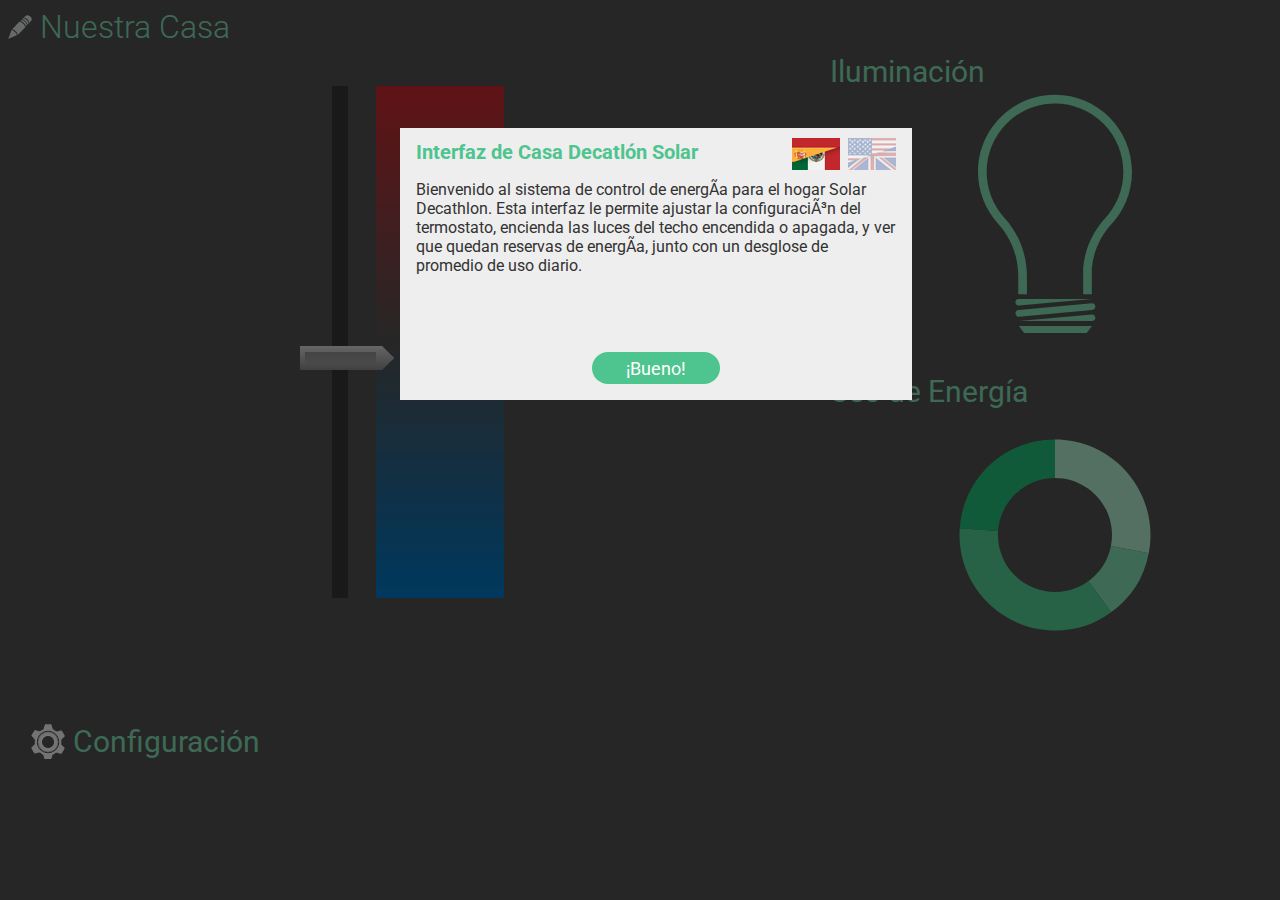
==== index.html @ 7f9f84dc "language icons" ====
<!DOCTYPE html>
<html lang="en">
<head>
<meta-charset="UTF-8">
<title>Home Interface</title>
<link rel="stylesheet" type="text/css" href="css/main.css">
<link rel="stylesheet" type="text/css" href="css/thermo.css">
<link rel="stylesheet" type="text/css" href="css/language.css">
<link rel="stylesheet" type="text/css" href="css/startup.css">
<script type="text/javascript" src="js/jquery-2.1.0.min.js"></script>
<script type="text/javascript" src="js/jquery-ui-1.10.4.min.js"></script>
<script type="text/javascript" src="js/main.js"></script>
<script type="text/javascript" src="js/thermo.js"></script>
<script type="text/javascript" src="js/lights.js"></script>
<script type="text/javascript" src="js/language.js"></script>
<script type="text/javascript" src="js/startup.js"></script>
</head>

<body>

	<section id="start">
	<div id="startup">
		<div id="lang">
				<img id="spanishIcon" class="langSelect" src="img/es.png">
				<img id="englishIcon" class="langSelect" src="img/en.png">
		</div>
		<div class="en">
		<h4>Solar Decathlon Home Interface</h4>
		<p>Welcome to the energy control system for the Solar Decathlon home. This interface allows you to adjust the thermostat setting, turn overhead lights on or off, and view remaining energy reserves along with a breakdown of average daily usage. </p>
		<button class="okay" type="button">Got it!</button>
		</div>
		<div class="es">
		<h4>Interfaz de Casa Decatl&oacute;n Solar</h4>
		<p>Bienvenido al sistema de control de energía para el hogar Solar Decathlon. Esta interfaz le permite ajustar la configuración del termostato, encienda las luces del techo encendida o apagada, y ver que quedan reservas de energía, junto con un desglose de promedio de uso diario.</p>
		<button class="okay" type="button">&iexcl;Bueno!</button>
		</div>
	</div>
	<div id="shade"></div>
	</section>

	
	<header>
		<h1 contenteditable="true">Nuestra Casa</h1>
	</header>

	<div id='sizing'>
		
		<div id="primary">
		
			<div id="thermostat" class="primaryElement">
				<div id="slider"><img src="img/slider.png" alt="slider"></div>
				<div id="track"></div>
				<div id="grad"><h2 id="temp">20</h2><h2 class="es" id="degs">&deg;C</h2><h2 class="en" id="degs">&deg;F</h2></div>
			</div>
			
			<div id="roomSelect" class="primaryElement">
				<img id="roomIcon1" class="lightSwitch" src="img/lighticon.png">
				<img id="roomIcon2" class="lightSwitch" src="img/lighticon.png">
				<img id="roomIcon3" class="lightSwitch" src="img/lighticon.png">
				<img id="roomIcon4" class="lightSwitch" src="img/lighticon.png">
				<img id="roomIcon5" class="lightSwitch" src="img/lighticon.png">
			</div>
		
			<div id="energyUse" class="primaryElement">
				<img src="img/piegraph.svg" alt="uso de energia" class="es">
				<img src="img/piegraph_en.svg" alt="energy usage" class="en">
			</div>
	
		</div>
		
		<div id="selection">
			<div id="selectThermo" class="selectionButton">
				<h3 class="en">Thermostat</h3>
				<h3 class="es">Termostato</h3>
			</div>
			<div id="selectLights" class="selectionButton">
				<h3 class="en">Lights</h3>
				<h3 class="es">Iluminaci&oacute;n</h3>
			</div>
			<div id="selectFeedback" class="selectionButton">
				<h3 class="en">Energy Use</h3>
				<h3 class="es">Uso de Energ&iacute;a</h3>
			</div>
		</div>
	
		<footer id="settingsBar">
			
			<div id="config">
				<img id="configIcon" src="img/config.png">
				<h3 class="en" class="configText">Configuration</h3>
				<h3 class="es" class="configText">Configuraci&oacute;n</h3>
			</div>
			
			<!--div id="lang">
				<img id="englishIcon" class="langSelect" src="img/en.png">
				<img id="spanishIcon" class="langSelect" src="img/es.png">
			</div-->
			
		</footer>
	
	</div>

	<section id="configuration">

	</section>
	
</body>

</html>
---- css/main.css ----
@import url(http://fonts.googleapis.com/css?family=Roboto:400,300,700);
* {
	margin:0; padding:0; background-repeat: no-repeat;
}

body {
	background: #4d4d4d;
	max-width:1280px;
	max-height:756px;
	margin:auto;
	font-family: 'Roboto', sans-serif;
}

.en{display: none;}

header{
	padding:8px;

}

h1{
	font-weight: 300;
	color: #7ad3ab;
	width:50%;
	padding-left: 32px;
	background-image: url('../img/edit.png');
	background-position: left;
}
h3{
	font-weight: 400;
	color: #7ad3ab;
	font-size: 30px;
}
#sizing{
	width: 1280px;
	height: 640px;
	margin: auto;
}
.primaryElement{
	margin-left: 128px;
	margin-top: 0px;
	float: left;
	width: 600px;
	height: 640px;
	position: relative;
}
#thermostat{
	margin-left: 300px;
	
}
#roomSelect{
	background-image: url(../img/roomoutline.png);
	display: none;
}
#energyUse{
	/*background-image: url(../img/piegraph.svg);*/
	display: none;
}
#settingsBar{
	margin-top: 20px;
	float: left;
	height: 55px;
	width: 1240px;
	margin-left: 20px;
	color: #7ad3ab;
}
#config{
	margin-left: 10px;
	line-height: 55px;
}
#config:hover{
	cursor:pointer;
}
.configText{
	float: left;
	font-size: 18px;
	font-weight: 400;
}
#configIcon{
	float: left;
	margin-top: 10px;
	margin-right: 8px;
}

.lightSwitch{
	opacity: .3;
}
.lightSwith:hover {cursor: pointer;}
#roomIcon1{
	position: absolute;
	margin-top: 110px;
	margin-left: 90px;
}
#roomIcon2{
	position: absolute;
	margin-top: 110px;
	margin-left: 260px;
}
#roomIcon3{
	position: absolute;
	margin-top: 310px;
	margin-left: 175px;
}
#roomIcon4{
	position: absolute;
	margin-top: 500px;
	margin-left: 90px;
}
#roomIcon5{
	position: absolute;
	margin-top: 500px;
	margin-left: 260px;
}
#primary{
	float: left;
	height: 640px;
	width: 830px;
}
#selection{
	float: left;
	height: 640px;
	width: 450px;
}
.selectionButton{
	width: 450px;
	height: 320px;
}

#selectThermo:hover, #selectLights:hover, #selectFeedback:hover {
	cursor:pointer;
}
#selectThermo{
	display: none;
	background-image: url(../img/selectThermo.svg);
}
#selectLights{
	background-image: url(../img/selectlights.svg);
}
#selectFeedback{
	background-image: url(../img/selectEnergy.svg);
}
---- css/thermo.css ----
#thermostat {
	height:512px;
	margin-top: 32px;
	}
#slider {
	position:absolute;
	top:50%;
	margin-top:4px;
	z-index:4;
	}
#track {
	background:#333;
	height:100%;
	width:16px;
	position: absolute;
	left:32px;
	}
#grad {
	background: -webkit-linear-gradient(#c1272d, #4d4d4d, #0071bc); /* For Safari 5.1 to 6.0 */
	background: -o-linear-gradient(#c1272d, #4d4d4d, #0071bc); /* For Opera 11.1 to 12.0 */
	background: -moz-linear-gradient(#c1272d, #4d4d4d, #0071bc); /* For Firefox 3.6 to 15 */
	background: linear-gradient(#c1272d, #4d4d4d, #0071bc); /* Standard syntax */
	height:100%;
	width:128px;
	position: absolute;
	left:64px;
	margin-left:12px;
	}
#temp, #degs {
	color:#fff;
	opacity:0.7;
	font-family:'Roboto', sans-serif;
	font-size:24px;
	font-weight: 300;
	text-align:center;
	position: relative;
	top: 50%;
	left:25%;
	float:left;
	margin-top:0px;
	}
---- css/language.css ----
.langSelect:hover{cursor: pointer;}

#lang{
	position: absolute;
	top:10px;
	right:16px;
}
#englishIcon{
	opacity: .3;
}
#spanishIcon{margin-right: 4px;}
---- css/startup.css ----
#startup {
	width:480px;
	height:240px;
	background:#eee;
	color:#333;
	position: absolute;
	left: 50%;
	top:128px;
	margin-left: -240px;
	z-index: 999;
	padding:16px;
}
#shade{
	width:100%;
	height:100%;
	background:#000;
	opacity: 0.5;
	position: absolute;
	top:0; right:0; bottom:0; left:0;
	z-index: 997;
}
#startup h4 {
	color: #4ec48f;
	margin-bottom: 16px;
	font-size: 20px;
	margin-top:-4px;
	
}
.okay{
	position:absolute;
	bottom: 16px;
	width: 128px;
	height: 32px;
	left:50%;
	margin-left: -64px;
	background: #4ec48f;
	color:#fff;
	border: none;
	border-radius: 16px;
	font-size: 18px;
	font-family: 'Roboto', sans-serif;

}
.okay:hover{
	background: #22b573;
	cursor: pointer;
	outline: none;
}
.okay:active{
	outline: none;
}
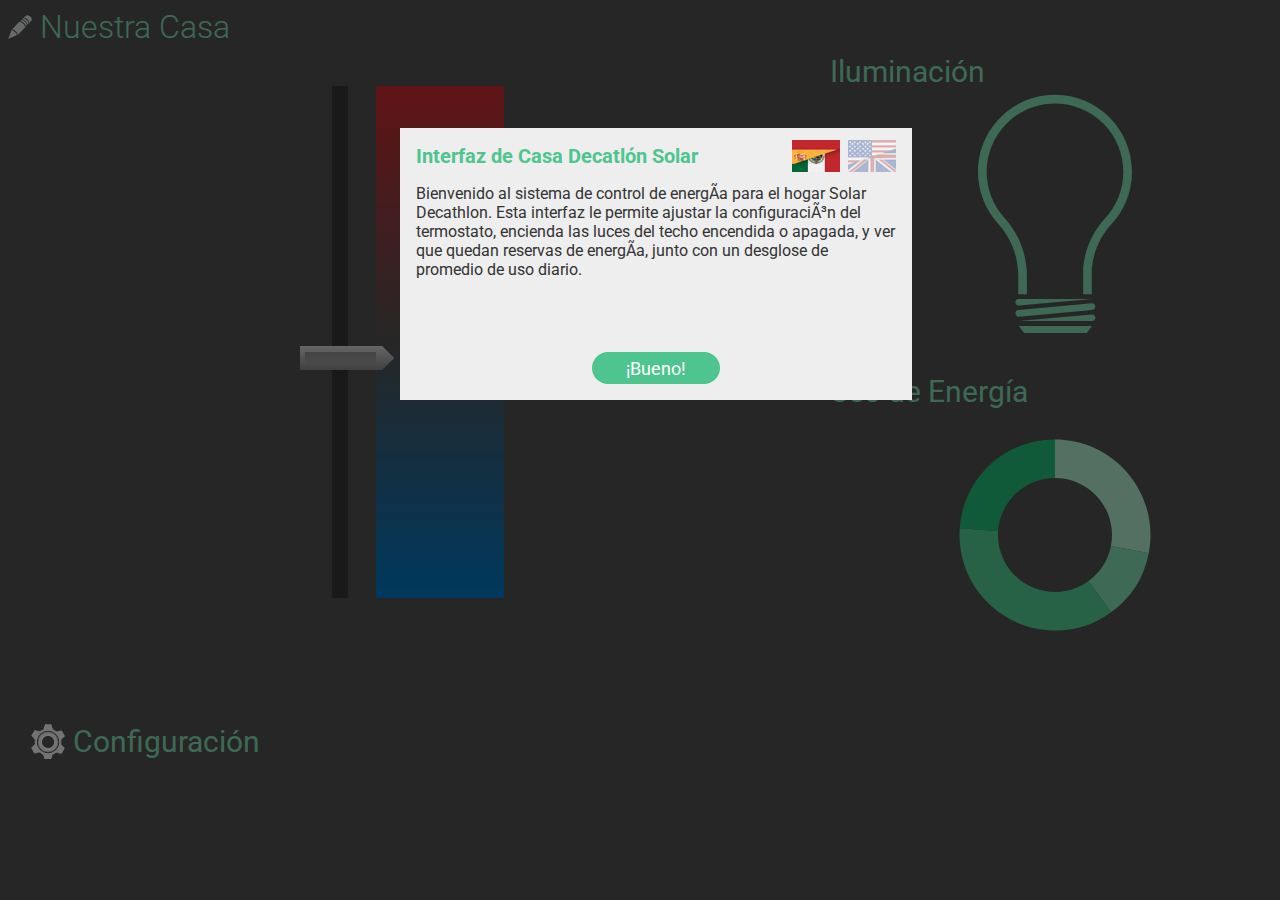
==== commit 5ad9d2d1: "condense" ====
--- a/index.html
+++ b/index.html
@@ -5,7 +5,6 @@
 <title>Home Interface</title>
 <link rel="stylesheet" type="text/css" href="css/main.css">
 <link rel="stylesheet" type="text/css" href="css/thermo.css">
-<link rel="stylesheet" type="text/css" href="css/language.css">
 <link rel="stylesheet" type="text/css" href="css/startup.css">
 <script type="text/javascript" src="js/jquery-2.1.0.min.js"></script>
 <script type="text/javascript" src="js/jquery-ui-1.10.4.min.js"></script>
@@ -21,12 +20,12 @@
 	<section id="start">
 	<div id="startup">
 		<div id="lang">
-				<img id="spanishIcon" class="langSelect" src="img/es.png">
-				<img id="englishIcon" class="langSelect" src="img/en.png">
+				<img id="spanishIcon" class="langSelect" class="english" src="img/es.png">
+				<img id="englishIcon" class="langSelect" class="spanish" src="img/en.png">
 		</div>
 		<div class="en">
 		<h4>Solar Decathlon Home Interface</h4>
-		<p>Welcome to the energy control system for the Solar Decathlon home. This interface allows you to adjust the thermostat setting, turn overhead lights on or off, and view remaining energy reserves along with a breakdown of average daily usage. </p>
+		<p>Welcome to the energy control system for the Solar Decathlon home. This proposed interface allows you to adjust the thermostat setting, turn overhead lights on or off, and view remaining energy reserves along with a breakdown of average daily usage.</p>
 		<button class="okay" type="button">Got it!</button>
 		</div>
 		<div class="es">
--- a/css/startup.css
+++ b/css/startup.css
@@ -23,9 +23,18 @@
 	color: #4ec48f;
 	margin-bottom: 16px;
 	font-size: 20px;
-	margin-top:-4px;
-	
 }
+.langSelect:hover{cursor: pointer;}
+
+#lang{
+	position: absolute;
+	top:12px;
+	right:16px;
+}
+#englishIcon{
+	opacity: .3;
+}
+#spanishIcon{margin-right: 4px;}
 .okay{
 	position:absolute;
 	bottom: 16px;
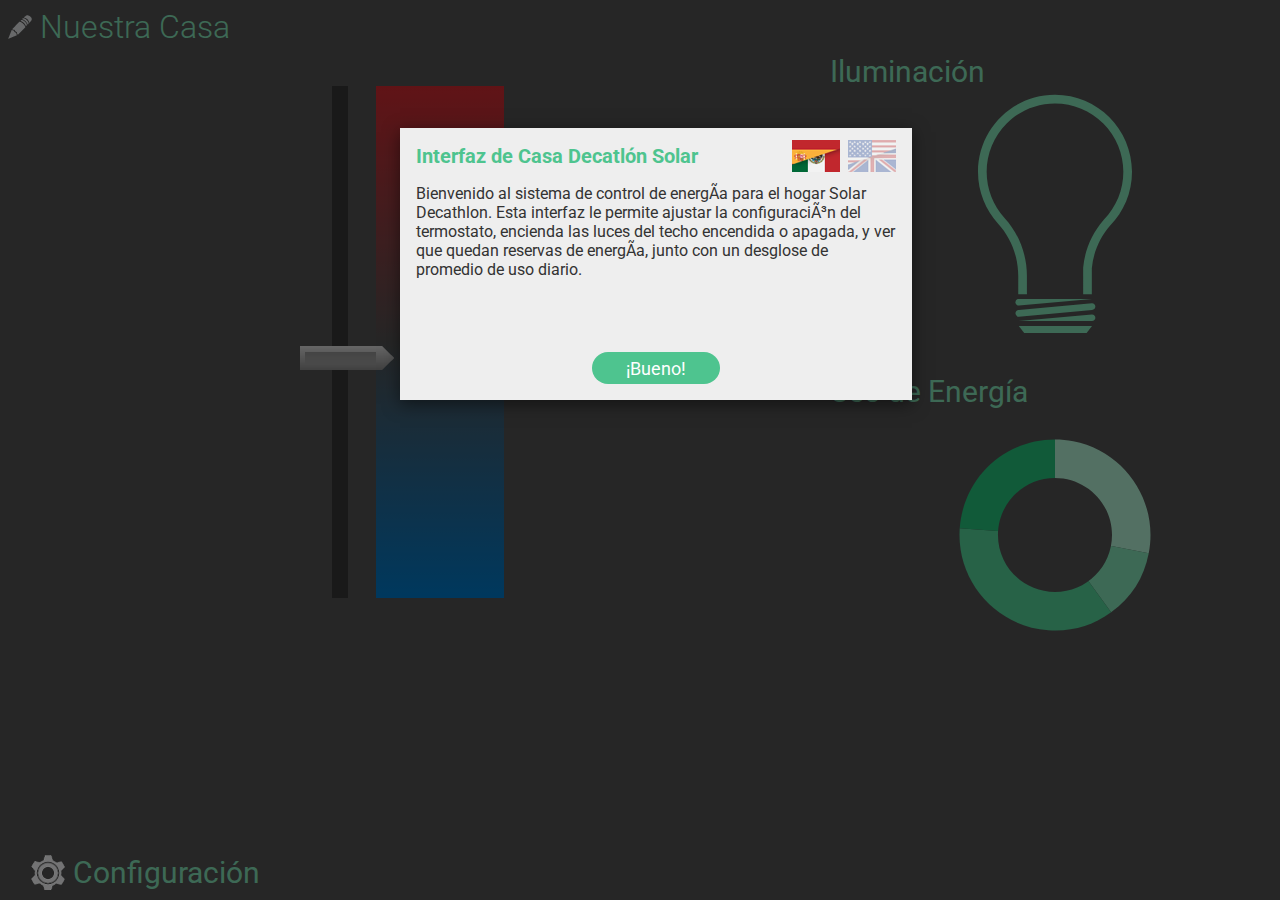
==== commit fa91942d: "config" ====
--- a/index.html
+++ b/index.html
@@ -17,8 +17,7 @@
 
 <body>
 
-	<section id="start">
-	<div id="startup">
+	<section class="dialog" id="startup">
 		<div id="lang">
 				<img id="spanishIcon" class="langSelect" class="english" src="img/es.png">
 				<img id="englishIcon" class="langSelect" class="spanish" src="img/en.png">
@@ -33,9 +32,8 @@
 		<p>Bienvenido al sistema de control de energía para el hogar Solar Decathlon. Esta interfaz le permite ajustar la configuración del termostato, encienda las luces del techo encendida o apagada, y ver que quedan reservas de energía, junto con un desglose de promedio de uso diario.</p>
 		<button class="okay" type="button">&iexcl;Bueno!</button>
 		</div>
-	</div>
-	<div id="shade"></div>
 	</section>
+	<div class="shade"></div>
 
 	
 	<header>
@@ -99,7 +97,15 @@
 	
 	</div>
 
-	<section id="configuration">
+	<section id="configuration" class="dialog">
+		<h4 class="es">Idioma</h4>
+		<h4 class="en">Language</h4>
+		<h4 class="es">Unidad</h4>
+		<h4 class="en">Temperature Units</h4>
+		<button class="okay" type="button">
+			<span class="es">&iexcl;Bueno!</span>
+			<span class="en">Okay!</span>
+		</button>
 
 	</section>
 	
--- a/css/main.css
+++ b/css/main.css
@@ -11,12 +11,12 @@
 	font-family: 'Roboto', sans-serif;
 }
 
-.en{display: none;}
+.en, #configuration {display: none;}
 
 header{
 	padding:8px;
-
 }
+footer{position: absolute; bottom: 0; left: 0;}
 
 h1{
 	font-weight: 300;
--- a/css/startup.css
+++ b/css/startup.css
@@ -1,4 +1,4 @@
-#startup {
+.dialog{
 	width:480px;
 	height:240px;
 	background:#eee;
@@ -9,8 +9,9 @@
 	margin-left: -240px;
 	z-index: 999;
 	padding:16px;
+	box-shadow: 0px 4px 16px rgba(0,0,0,0.5);
 }
-#shade{
+.shade{
 	width:100%;
 	height:100%;
 	background:#000;
@@ -19,7 +20,7 @@
 	top:0; right:0; bottom:0; left:0;
 	z-index: 997;
 }
-#startup h4 {
+.dialog h4 {
 	color: #4ec48f;
 	margin-bottom: 16px;
 	font-size: 20px;
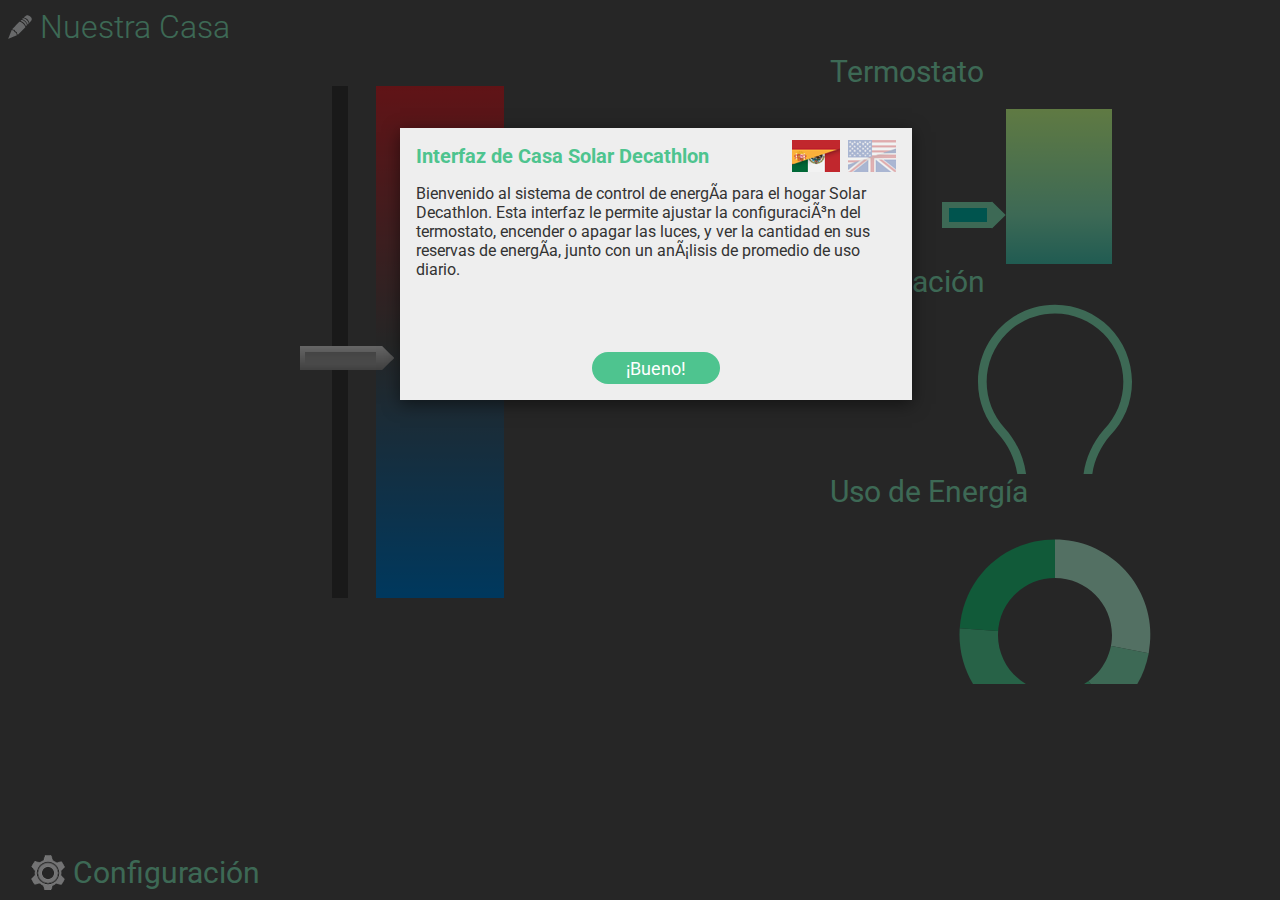
==== commit 167559cb: "spanish description" ====
--- a/index.html
+++ b/index.html
@@ -28,8 +28,8 @@
 		<button class="okay" type="button">Got it!</button>
 		</div>
 		<div class="es">
-		<h4>Interfaz de Casa Decatl&oacute;n Solar</h4>
-		<p>Bienvenido al sistema de control de energía para el hogar Solar Decathlon. Esta interfaz le permite ajustar la configuración del termostato, encienda las luces del techo encendida o apagada, y ver que quedan reservas de energía, junto con un desglose de promedio de uso diario.</p>
+		<h4>Interfaz de Casa Solar Decathlon</h4>
+		<p>Bienvenido al sistema de control de energía para el hogar Solar Decathlon. Esta interfaz le permite ajustar la configuración del termostato, encender o apagar las luces, y ver la cantidad en sus reservas de energía, junto con un análisis de promedio de uso diario.</p>
 		<button class="okay" type="button">&iexcl;Bueno!</button>
 		</div>
 	</section>
@@ -100,8 +100,11 @@
 	<section id="configuration" class="dialog">
 		<h4 class="es">Idioma</h4>
 		<h4 class="en">Language</h4>
+		<div class="langSelect" class="english">English</div>
+		<div class="langSelect" class="spanish">Espa&ntilde;ol</div>
 		<h4 class="es">Unidad</h4>
 		<h4 class="en">Temperature Units</h4>
+
 		<button class="okay" type="button">
 			<span class="es">&iexcl;Bueno!</span>
 			<span class="en">Okay!</span>
--- a/css/main.css
+++ b/css/main.css
@@ -123,14 +123,13 @@
 }
 .selectionButton{
 	width: 450px;
-	height: 320px;
+	height: 210px;
 }
 
 #selectThermo:hover, #selectLights:hover, #selectFeedback:hover {
 	cursor:pointer;
 }
 #selectThermo{
-	display: none;
 	background-image: url(../img/selectThermo.svg);
 }
 #selectLights{
@@ -138,4 +137,12 @@
 }
 #selectFeedback{
 	background-image: url(../img/selectEnergy.svg);
+}
+.selected{
+	border-color: #ababab;
+	border-style: solid;
+	border-left-width: 10px;
+	border-bottom-width: 0px;
+	border-top-width: 0px;
+	border-right-width: 0px;
 }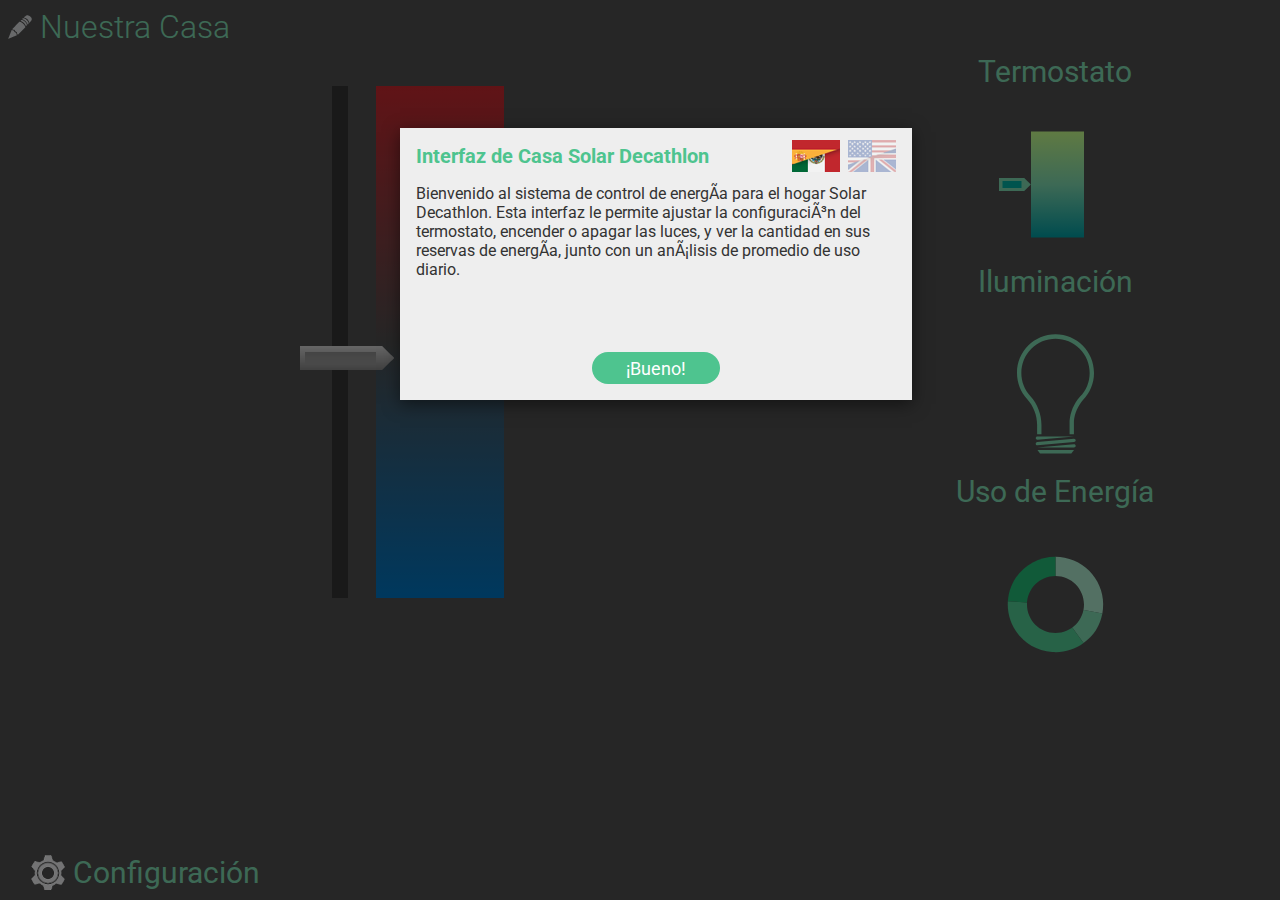
==== commit 653bc5dd: "language fix" ====
--- a/index.html
+++ b/index.html
@@ -25,13 +25,14 @@
 		<div class="en">
 		<h4>Solar Decathlon Home Interface</h4>
 		<p>Welcome to the energy control system for the Solar Decathlon home. This proposed interface allows you to adjust the thermostat setting, turn overhead lights on or off, and view remaining energy reserves along with a breakdown of average daily usage.</p>
-		<button class="okay" type="button">Got it!</button>
+		
 		</div>
 		<div class="es">
 		<h4>Interfaz de Casa Solar Decathlon</h4>
 		<p>Bienvenido al sistema de control de energía para el hogar Solar Decathlon. Esta interfaz le permite ajustar la configuración del termostato, encender o apagar las luces, y ver la cantidad en sus reservas de energía, junto con un análisis de promedio de uso diario.</p>
-		<button class="okay" type="button">&iexcl;Bueno!</button>
+		
 		</div>
+		<button class="okay" type="button"><span class="en">Got it!</span><span class="es">&iexcl;Bueno!</span></button>
 	</section>
 	<div class="shade"></div>
 
@@ -100,8 +101,8 @@
 	<section id="configuration" class="dialog">
 		<h4 class="es">Idioma</h4>
 		<h4 class="en">Language</h4>
-		<div class="langSelect" class="english">English</div>
-		<div class="langSelect" class="spanish">Espa&ntilde;ol</div>
+		<div class="langSelect" class="english" id="configEn">English</div>
+		<div class="langSelect" class="spanish" id="configEs">Espa&ntilde;ol</div>
 		<h4 class="es">Unidad</h4>
 		<h4 class="en">Temperature Units</h4>
 
--- a/css/main.css
+++ b/css/main.css
@@ -121,14 +121,22 @@
 	height: 640px;
 	width: 450px;
 }
+#selection h3{
+	position:relative;
+	text-align: center;
+}
+
 .selectionButton{
 	width: 450px;
 	height: 210px;
+	background-size: 50%;
+	background-position: bottom;
 }
 
 #selectThermo:hover, #selectLights:hover, #selectFeedback:hover {
 	cursor:pointer;
 }
+
 #selectThermo{
 	background-image: url(../img/selectThermo.svg);
 }
@@ -139,10 +147,8 @@
 	background-image: url(../img/selectEnergy.svg);
 }
 .selected{
-	border-color: #ababab;
-	border-style: solid;
-	border-left-width: 10px;
-	border-bottom-width: 0px;
-	border-top-width: 0px;
-	border-right-width: 0px;
+	background:#333;
+	background-repeat: no-repeat;
+	background-size: 50%;
+	background-position: bottom;
 }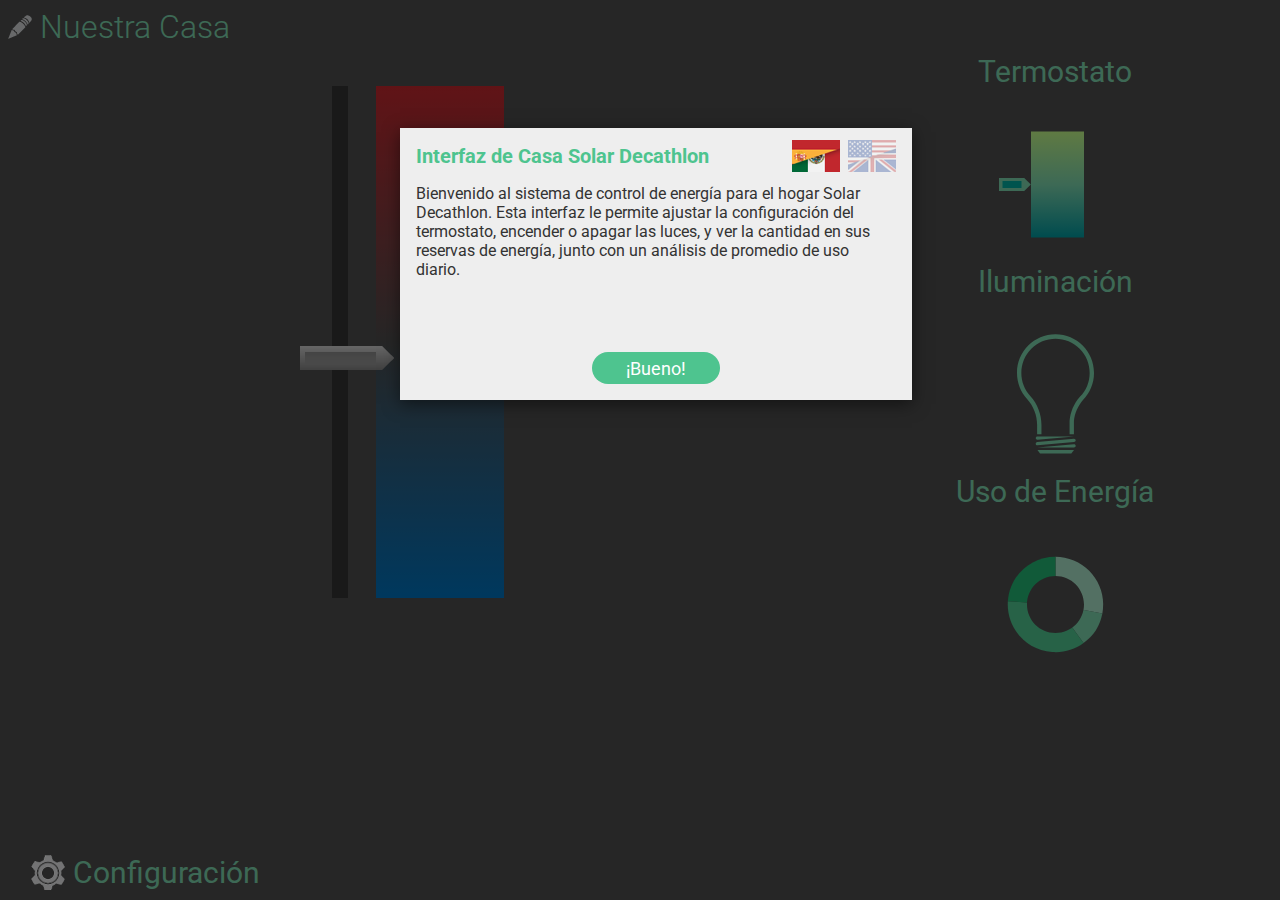
==== commit 344c1a19: "temp units" ====
--- a/index.html
+++ b/index.html
@@ -29,7 +29,7 @@
 		</div>
 		<div class="es">
 		<h4>Interfaz de Casa Solar Decathlon</h4>
-		<p>Bienvenido al sistema de control de energía para el hogar Solar Decathlon. Esta interfaz le permite ajustar la configuración del termostato, encender o apagar las luces, y ver la cantidad en sus reservas de energía, junto con un análisis de promedio de uso diario.</p>
+		<p>Bienvenido al sistema de control de energ&iacute;a para el hogar Solar Decathlon. Esta interfaz le permite ajustar la configuraci&oacute;n del termostato, encender o apagar las luces, y ver la cantidad en sus reservas de energ&iacute;a, junto con un an&aacute;lisis de promedio de uso diario.</p>
 		
 		</div>
 		<button class="okay" type="button"><span class="en">Got it!</span><span class="es">&iexcl;Bueno!</span></button>
@@ -48,7 +48,7 @@
 			<div id="thermostat" class="primaryElement">
 				<div id="slider"><img src="img/slider.png" alt="slider"></div>
 				<div id="track"></div>
-				<div id="grad"><h2 id="temp">20</h2><h2 class="es" id="degs">&deg;C</h2><h2 class="en" id="degs">&deg;F</h2></div>
+				<div id="grad"><h2 id="temp">20</h2><h2 class="cel" id="degs">&deg;C</h2><h2 class="far" id="degs">&deg;F</h2></div>
 			</div>
 			
 			<div id="roomSelect" class="primaryElement">
@@ -105,6 +105,11 @@
 		<div class="langSelect" class="spanish" id="configEs">Espa&ntilde;ol</div>
 		<h4 class="es">Unidad</h4>
 		<h4 class="en">Temperature Units</h4>
+		<div class="tempSelect" class="far" id="configFar">Fahrenheit</div>
+		<div class="tempSelect" class="cel" id="configCel">
+			<span class="en">Celsius</span>
+			<span class="es">Centigrado</span>
+		</div>
 
 		<button class="okay" type="button">
 			<span class="es">&iexcl;Bueno!</span>
--- a/css/main.css
+++ b/css/main.css
@@ -11,7 +11,7 @@
 	font-family: 'Roboto', sans-serif;
 }
 
-.en, #configuration {display: none;}
+.en, #configuration, .far {display: none;}
 
 header{
 	padding:8px;
--- a/css/thermo.css
+++ b/css/thermo.css
@@ -39,3 +39,4 @@
 	float:left;
 	margin-top:0px;
 	}
+.tempSelect:hover {cursor:pointer;}